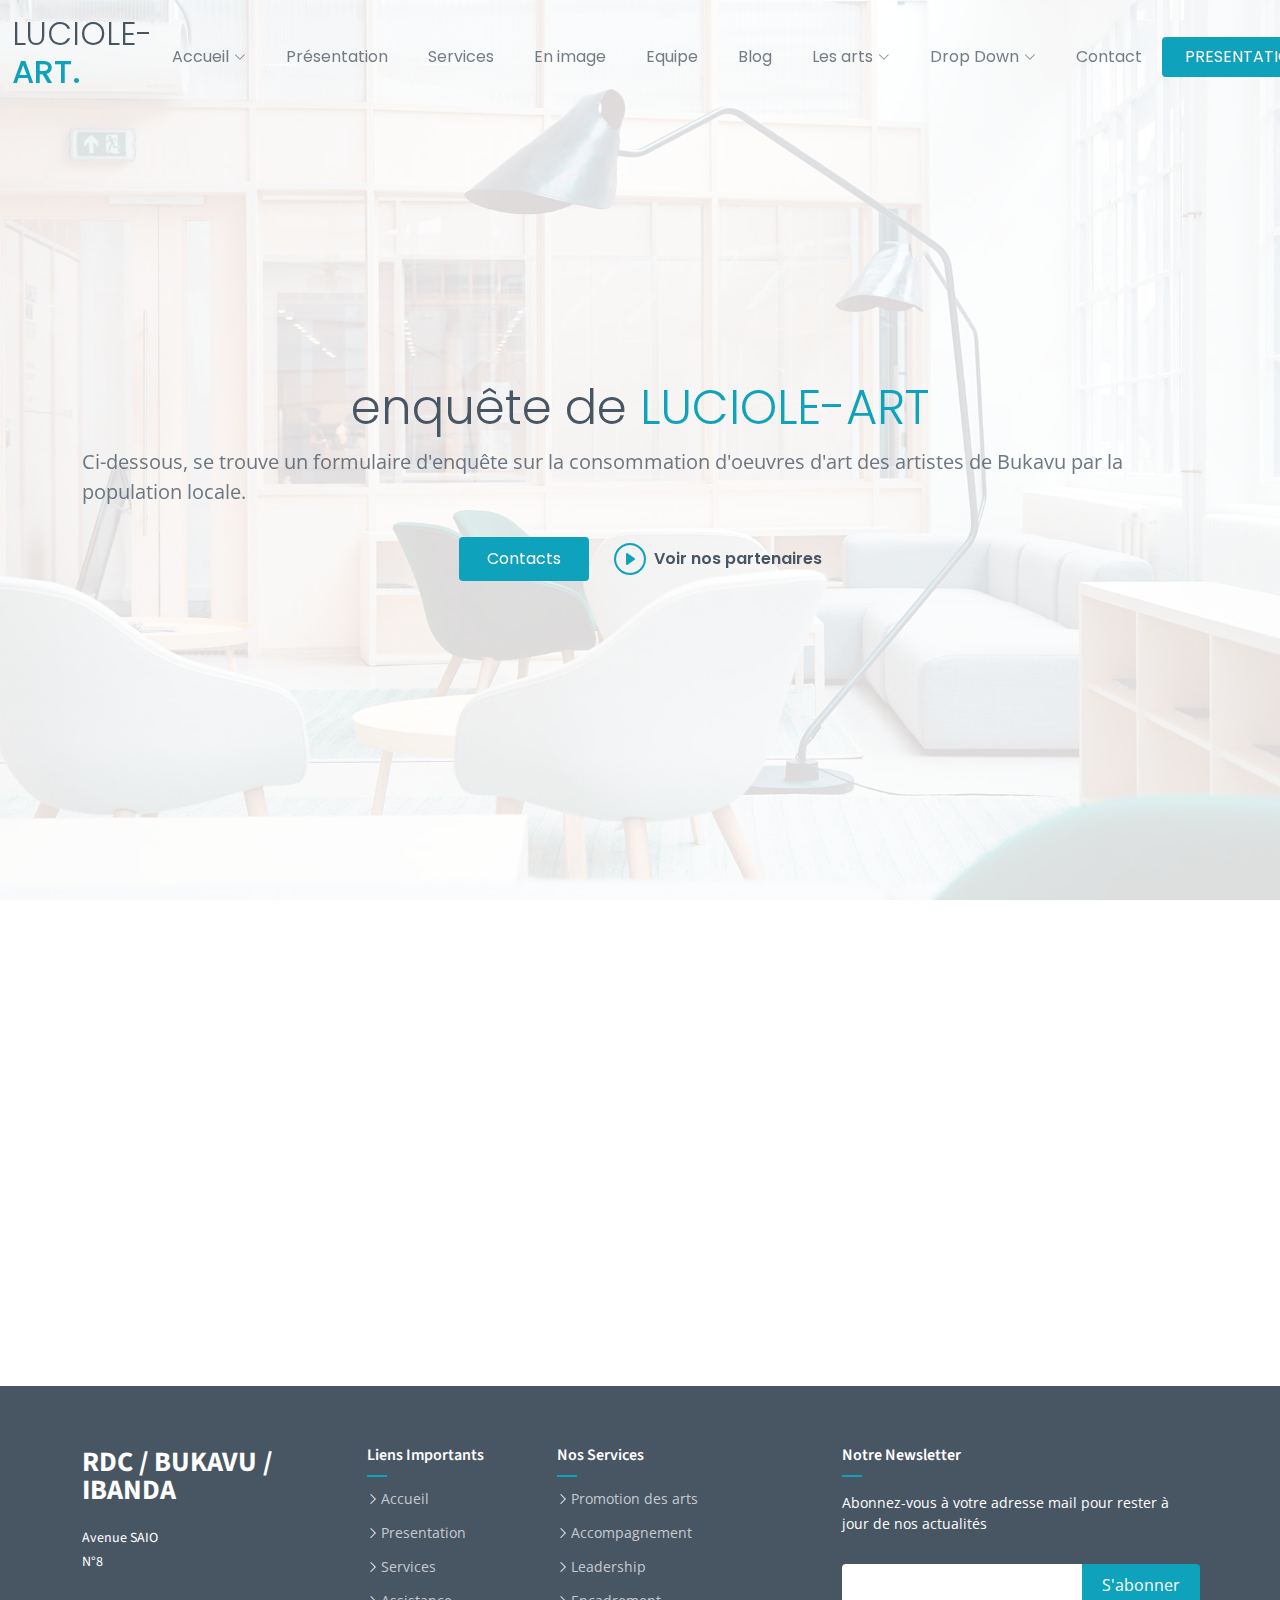
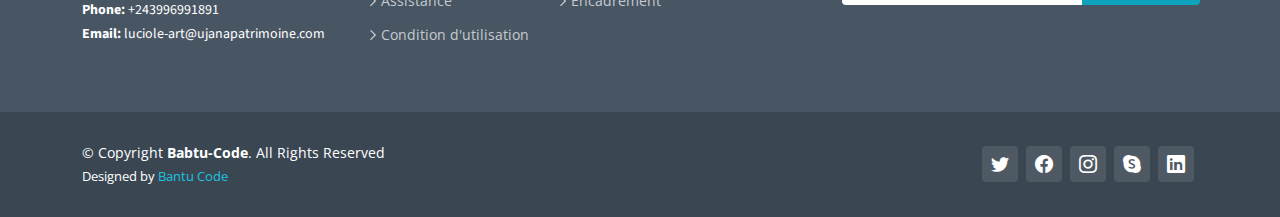
==== enquête.html @ b4d06d3a "Update enquête.html" ====
<!DOCTYPE html>
<html lang="en">

<head>
  <meta charset="utf-8">
  <meta content="width=device-width, initial-scale=1.0" name="viewport">

  <title>LUCIOLE-ART</title>
  <meta content="" name="description">
  <meta content="" name="keywords">

  <!-- Favicons -->
  <link href="logo.png" rel="icon">
  <link href="logo.png" rel="apple-touch-icon">

  <!-- Google Fonts -->
  <link rel="preconnect" href="https://fonts.googleapis.com">
  <link rel="preconnect" href="https://fonts.gstatic.com" crossorigin>
  <link href="https://fonts.googleapis.com/css2?family=Open+Sans:ital,wght@0,300;0,400;0,500;0,600;0,700;1,300;1,400;1,500;1,600;1,700&family=Poppins:ital,wght@0,300;0,400;0,500;0,600;0,700;1,300;1,400;1,500;1,600;1,700&family=Source+Sans+Pro:ital,wght@0,300;0,400;0,600;0,700;1,300;1,400;1,600;1,700&display=swap" rel="stylesheet">

  <!-- Vendor CSS Files -->
  <link href="bootstrap.min.css" rel="stylesheet">
  <link href="bootstrap-icons.css" rel="stylesheet">
  <link href="aos.css" rel="stylesheet">
  <link href="glightbox.min.css" rel="stylesheet">
  <link href="swiper-bundle.min.css" rel="stylesheet">

  <!-- Variables CSS Files. Uncomment your preferred color scheme -->
  <link href="variables.css" rel="stylesheet">
  <!-- <link href="assets/css/variables-blue.css" rel="stylesheet"> -->
  <!-- <link href="assets/css/variables-green.css" rel="stylesheet"> -->
  <!-- <link href="assets/css/variables-orange.css" rel="stylesheet"> -->
  <!-- <link href="assets/css/variables-purple.css" rel="stylesheet"> -->
  <!-- <link href="assets/css/variables-red.css" rel="stylesheet"> -->
  <!-- <link href="assets/css/variables-pink.css" rel="stylesheet"> -->

  <!-- Template Main CSS File -->
  <link href="main.css" rel="stylesheet">

  <!-- =======================================================
  * Template Name: HeroBiz
  * Updated: Sep 18 2023 with Bootstrap v5.3.2
  * Template URL: https://bootstrapmade.com/herobiz-bootstrap-business-template/
  * Author: BootstrapMade.com
  * License: https://bootstrapmade.com/license/
  ======================================================== -->
</head>

<body>

  <!-- ======= Header ======= -->
  <header id="header" class="header fixed-top" data-scrollto-offset="0">
    <div class="container-fluid d-flex align-items-center justify-content-between">

      <a href="index.html" class="logo d-flex align-items-center scrollto me-auto me-lg-0">
        <!-- Uncomment the line below if you also wish to use an image logo -->
        <!-- <img src="assets/img/logo.png" alt=""> -->
        <h1>LUCIOLE-<span>ART.</span></h1>
      </a>

      <nav id="navbar" class="navbar">
        <ul>

          <li class="dropdown"><a href="#"><span>Accueil</span> <i class="bi bi-chevron-down dropdown-indicator"></i></a>
            <ul>
              <li><a href="index.html" class="active">Accueil</a></li>
              <li><a href="index-2.html">Application Android</a></li>
              <li><a href="index-3.html">Nos partenaires</a></li>
              <li><a href="index-4.html">Nos extensions</a></li>
            </ul>
          </li>

          <li><a class="nav-link scrollto" href="index.html#about">Présentation</a></li>
          <li><a class="nav-link scrollto" href="index.html#services">Services</a></li>
          <li><a class="nav-link scrollto" href="index.html#portfolio">En image</a></li>
          <li><a class="nav-link scrollto" href="index.html#team">Equipe</a></li>
          <li><a href="blog.html">Blog</a></li>
          <li class="dropdown megamenu"><a href="#"><span>Les arts</span> <i class="bi bi-chevron-down dropdown-indicator"></i></a>
            <ul>
              <li>
                <a href="#">Dessin</a>
                <a href="#">Sculpture</a>
                <a href="#">Numérique</a>
              </li>
              <li>
                <a href="#">Slam & Poésie</a>
                <a href="#">Rap et Chant</a>
                <a href="#">Ecriture</a>
              </li>
              <li>
                <a href="#">Danse</a>
                <a href="#">Mode</a>
                <a href="#">Musique</a>
              </li>
              <li>
                <a href="#">Decoration</a>
                <a href="#">Design</a>
                <a href="#">Chant</a>
              </li>
            </ul>
          </li>
          <li class="dropdown"><a href="#"><span>Drop Down</span> <i class="bi bi-chevron-down dropdown-indicator"></i></a>
            <ul>
              <li><a href="#">Drop Down 1</a></li>
              <li class="dropdown"><a href="#"><span>Deep Drop Down</span> <i class="bi bi-chevron-down dropdown-indicator"></i></a>
                <ul>
                  <li><a href="#">Deep Drop Down 1</a></li>
                  <li><a href="#">Deep Drop Down 2</a></li>
                  <li><a href="#">Deep Drop Down 3</a></li>
                  <li><a href="#">Deep Drop Down 4</a></li>
                  <li><a href="#">Deep Drop Down 5</a></li>
                </ul>
              </li>
              <li><a href="#">Drop Down 2</a></li>
              <li><a href="#">Drop Down 3</a></li>
              <li><a href="#">Drop Down 4</a></li>
            </ul>
          </li>
          <li><a class="nav-link scrollto" href="index.html#contact">Contact</a></li>
        </ul>
        <i class="bi bi-list mobile-nav-toggle d-none"></i>
      </nav><!-- .navbar -->

      <a class="btn-getstarted scrollto" href="index.html#about">PRESENTATION</a>

    </div>
  </header><!-- End Header -->

  <section id="hero-fullscreen" class="hero-fullscreen d-flex align-items-center">
    <div class="container d-flex flex-column align-items-center position-relative" data-aos="zoom-out">
      <h2>enquête de <span>LUCIOLE-ART</span></h2>
      <p>Ci-dessous, se trouve un formulaire d'enquête sur la consommation d'oeuvres d'art des artistes de Bukavu par la population locale. </p>
      <div class="d-flex">
        <a href="index.html#contact" class="btn-get-started scrollto">Contacts</a>
        <a href="https://www.youtube.com/watch?v=LXb3EKWsInQ" class="glightbox btn-watch-video d-flex align-items-center"><i class="bi bi-play-circle"></i><span>Voir nos partenaires</span></a>
      </div>
    </div>
  </section>

  <main id="main">

   
<iframe width="640px" height="480px" src="https://forms.office.com/Pages/ResponsePage.aspx?id=DQSIkWdsW0yxEjajBLZtrQAAAAAAAAAAAAO__WdtbX1URDgzQzJWSE5RRldXRjhMTk0zRlJVTzNHSi4u&embed=true" frameborder="0" marginwidth="0" marginheight="0" style="border: none; max-width:100%; max-height:100vh" allowfullscreen webkitallowfullscreen mozallowfullscreen msallowfullscreen> </iframe>


  </main><!-- End #main -->

  <!-- ======= Footer ======= -->
  <footer id="footer" class="footer">

    <div class="footer-content">
      <div class="container">
        <div class="row">

          <div class="col-lg-3 col-md-6">
            <div class="footer-info">
              <h3>RDC / BUKAVU / Ibanda</h3>
              <p>
                Avenue SAIO <br>
                N°8<br><br>
                <strong>Phone:</strong> +243996991891<br>
                <strong>Email:</strong> luciole-art@ujanapatrimoine.com<br>
              </p>
            </div>
          </div>

          <div class="col-lg-2 col-md-6 footer-links">
            <h4>Liens Importants</h4>
            <ul>
              <li><i class="bi bi-chevron-right"></i> <a href="#">Accueil</a></li>
              <li><i class="bi bi-chevron-right"></i> <a href="#">Presentation</a></li>
              <li><i class="bi bi-chevron-right"></i> <a href="#">Services</a></li>
              <li><i class="bi bi-chevron-right"></i> <a href="#">Assistance</a></li>
              <li><i class="bi bi-chevron-right"></i> <a href="#">Condition d'utilisation</a></li>
            </ul>
          </div>

          <div class="col-lg-3 col-md-6 footer-links">
            <h4>Nos Services</h4>
            <ul>
              <li><i class="bi bi-chevron-right"></i> <a href="#">Promotion des arts</a></li>
              <li><i class="bi bi-chevron-right"></i> <a href="#">Accompagnement</a></li>
              <li><i class="bi bi-chevron-right"></i> <a href="#">Leadership</a></li>
              <li><i class="bi bi-chevron-right"></i> <a href="#">Encadrement</a></li>

            </ul>
          </div>

          <div class="col-lg-4 col-md-6 footer-newsletter">
            <h4>Notre Newsletter</h4>
            <p>Abonnez-vous à votre adresse mail pour rester à jour de nos actualités</p>
            <form action="" method="post">
              <input type="email" name="email"><input type="submit" value="S'abonner">
            </form>

          </div>

        </div>
      </div>
    </div>

    <div class="footer-legal text-center">
      <div class="container d-flex flex-column flex-lg-row justify-content-center justify-content-lg-between align-items-center">

        <div class="d-flex flex-column align-items-center align-items-lg-start">
          <div class="copyright">
            &copy; Copyright <strong><span>Babtu-Code</span></strong>. All Rights Reserved
          </div>
          <div class="credits">
            <!-- All the links in the footer should remain intact. -->
            <!-- You can delete the links only if you purchased the pro version. -->
            <!-- Licensing information: https://bootstrapmade.com/license/ -->
            <!-- Purchase the pro version with working PHP/AJAX contact form: https://bootstrapmade.com/herobiz-bootstrap-business-template/ -->
            Designed by <a href="#">Bantu Code</a>
          </div>
        </div>

        <div class="social-links order-first order-lg-last mb-3 mb-lg-0">
          <a href="#" class="twitter"><i class="bi bi-twitter"></i></a>
          <a href="#" class="facebook"><i class="bi bi-facebook"></i></a>
          <a href="#" class="instagram"><i class="bi bi-instagram"></i></a>
          <a href="#" class="google-plus"><i class="bi bi-skype"></i></a>
          <a href="#" class="linkedin"><i class="bi bi-linkedin"></i></a>
        </div>

      </div>
    </div>

  </footer><!-- End Footer -->

  <a href="#" class="scroll-top d-flex align-items-center justify-content-center"><i class="bi bi-arrow-up-short"></i></a>

  <div id="preloader"></div>

  <!-- Vendor JS Files -->
  <script src="bootstrap.bundle.min.js"></script>
  <script src="aos.js"></script>
  <script src="glightbox.min.js"></script>
  <script src="isotope.pkgd.min.js"></script>
  <script src="swiper-bundle.min.js"></script>
  <script src="validate.js"></script>

  <!-- Template Main JS File -->
  <script src="main.js"></script>

</body>
<!--Start of Tawk.to Script-->
<script type="text/javascript">
var Tawk_API=Tawk_API||{}, Tawk_LoadStart=new Date();
(function(){
var s1=document.createElement("script"),s0=document.getElementsByTagName("script")[0];
s1.async=true;
s1.src='https://embed.tawk.to/657c848707843602b8027b07/1hhn6bdko';
s1.charset='UTF-8';
s1.setAttribute('crossorigin','*');
s0.parentNode.insertBefore(s1,s0);
})();
</script>
</html>
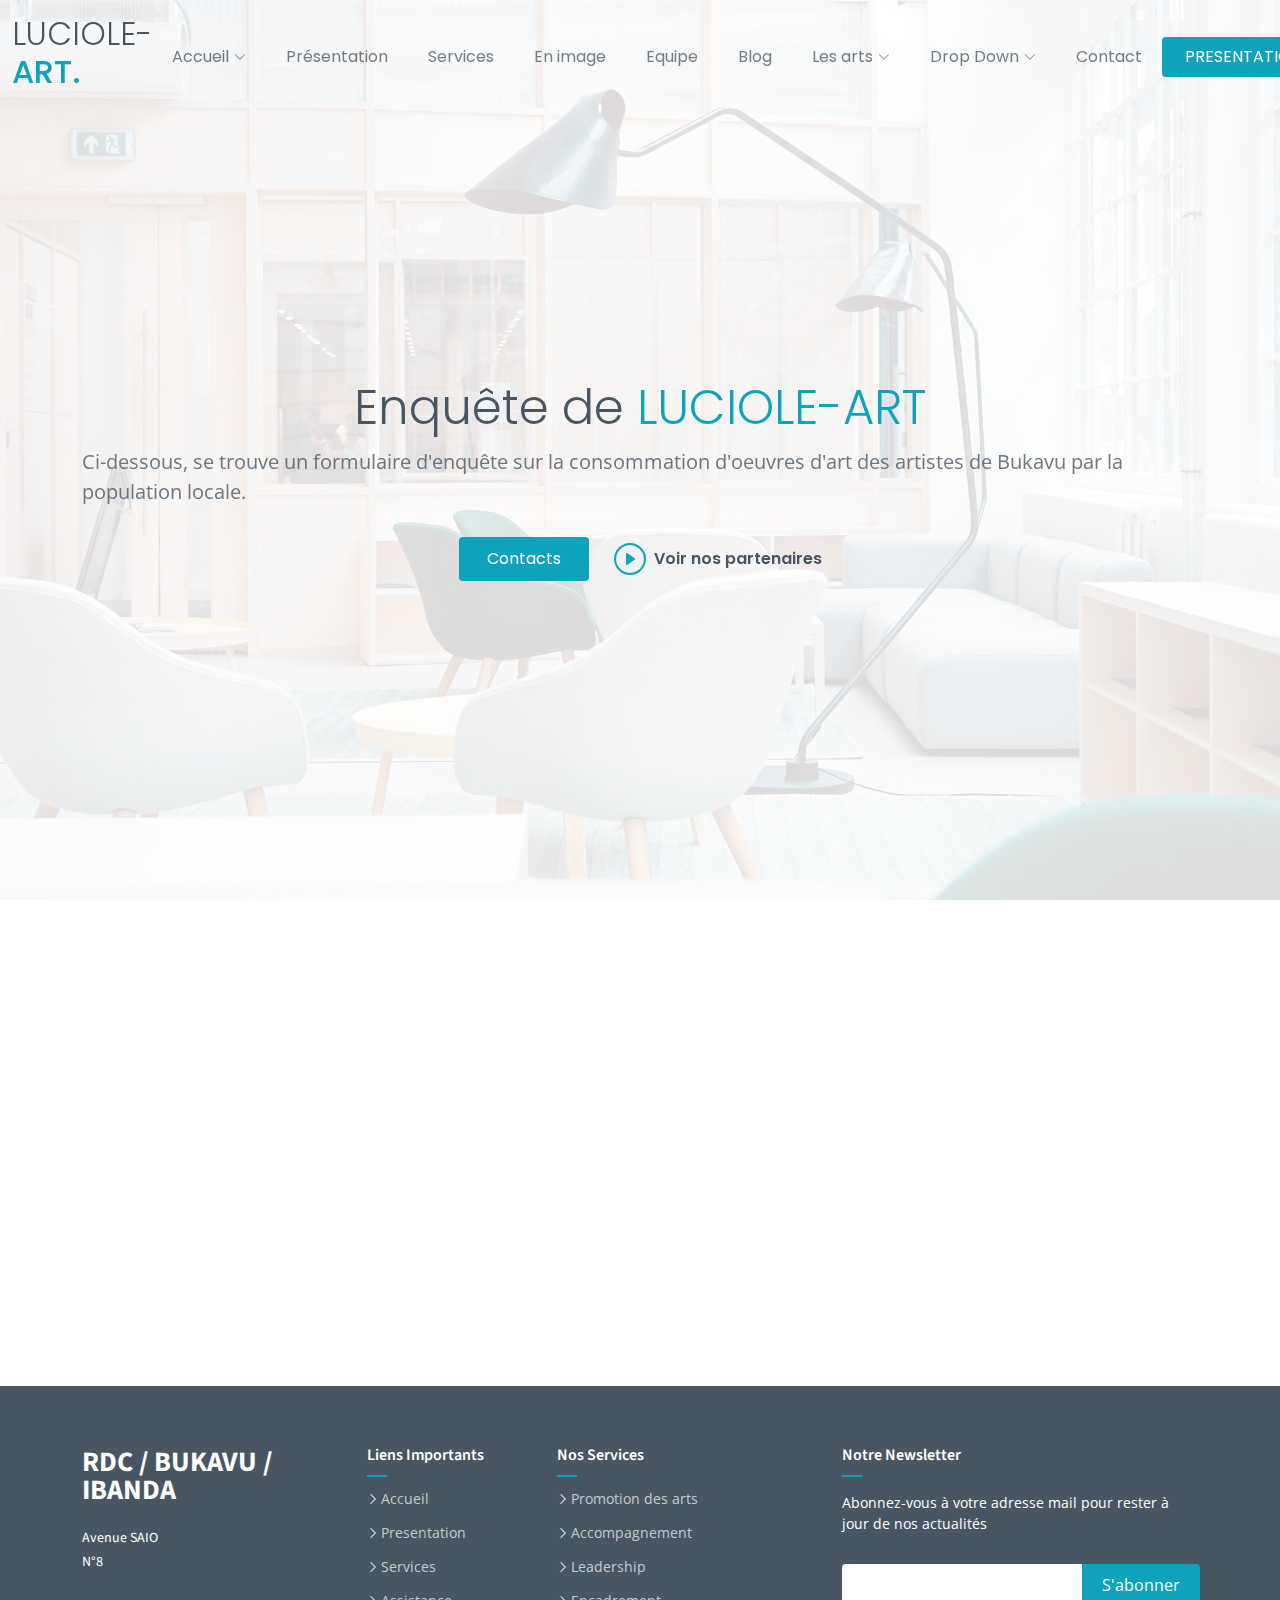
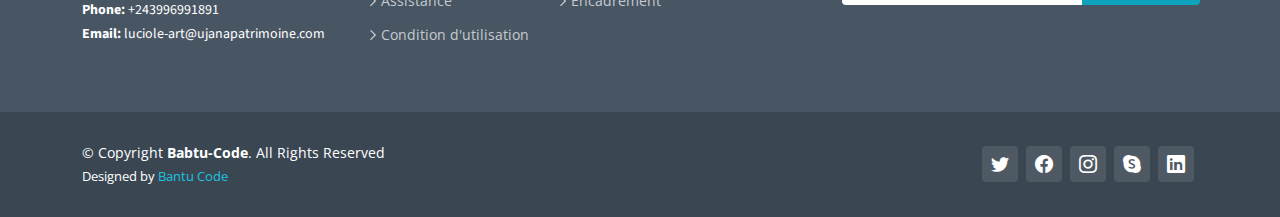
==== commit 91d3fdb3: "Update enquête.html" ====
--- a/enquête.html
+++ b/enquête.html
@@ -128,7 +128,7 @@
 
   <section id="hero-fullscreen" class="hero-fullscreen d-flex align-items-center">
     <div class="container d-flex flex-column align-items-center position-relative" data-aos="zoom-out">
-      <h2>enquête de <span>LUCIOLE-ART</span></h2>
+      <h2>Enquête de <span>LUCIOLE-ART</span></h2>
       <p>Ci-dessous, se trouve un formulaire d'enquête sur la consommation d'oeuvres d'art des artistes de Bukavu par la population locale. </p>
       <div class="d-flex">
         <a href="index.html#contact" class="btn-get-started scrollto">Contacts</a>
@@ -136,14 +136,10 @@
       </div>
     </div>
   </section>
-
-  <main id="main">
-
-   
 <iframe width="640px" height="480px" src="https://forms.office.com/Pages/ResponsePage.aspx?id=DQSIkWdsW0yxEjajBLZtrQAAAAAAAAAAAAO__WdtbX1URDgzQzJWSE5RRldXRjhMTk0zRlJVTzNHSi4u&embed=true" frameborder="0" marginwidth="0" marginheight="0" style="border: none; max-width:100%; max-height:100vh" allowfullscreen webkitallowfullscreen mozallowfullscreen msallowfullscreen> </iframe>
 
 
-  </main><!-- End #main -->
+
 
   <!-- ======= Footer ======= -->
   <footer id="footer" class="footer">
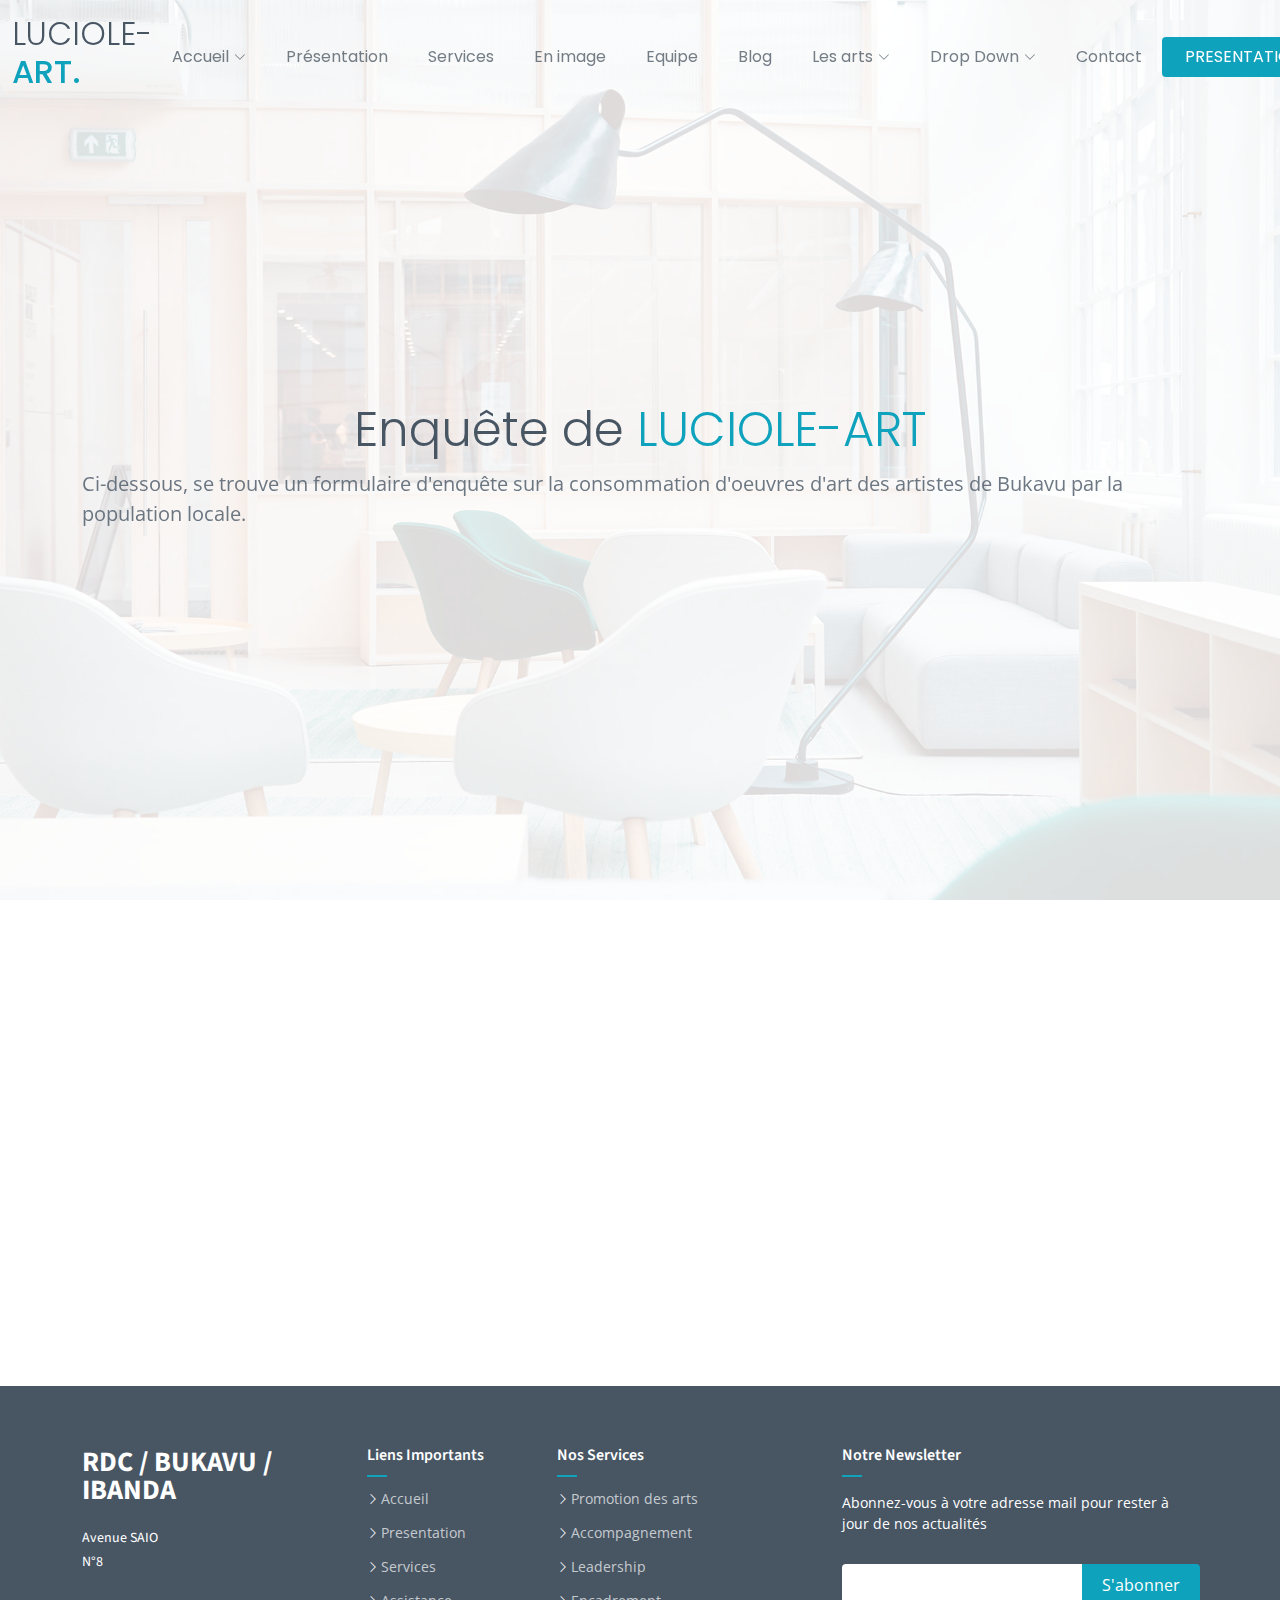
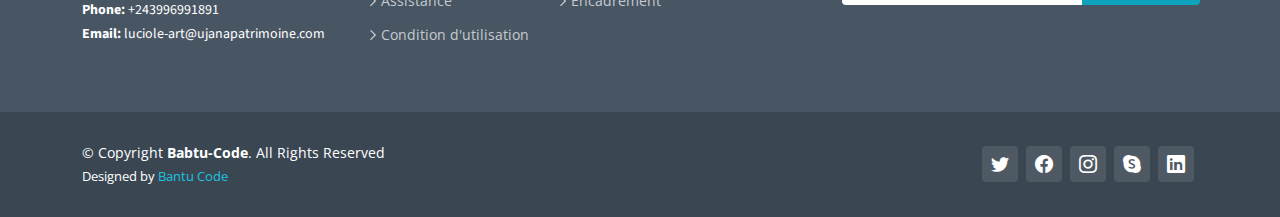
==== commit 54a653e5: "Update enquête.html" ====
--- a/enquête.html
+++ b/enquête.html
@@ -130,10 +130,7 @@
     <div class="container d-flex flex-column align-items-center position-relative" data-aos="zoom-out">
       <h2>Enquête de <span>LUCIOLE-ART</span></h2>
       <p>Ci-dessous, se trouve un formulaire d'enquête sur la consommation d'oeuvres d'art des artistes de Bukavu par la population locale. </p>
-      <div class="d-flex">
-        <a href="index.html#contact" class="btn-get-started scrollto">Contacts</a>
-        <a href="https://www.youtube.com/watch?v=LXb3EKWsInQ" class="glightbox btn-watch-video d-flex align-items-center"><i class="bi bi-play-circle"></i><span>Voir nos partenaires</span></a>
-      </div>
+      
     </div>
   </section>
 <iframe width="640px" height="480px" src="https://forms.office.com/Pages/ResponsePage.aspx?id=DQSIkWdsW0yxEjajBLZtrQAAAAAAAAAAAAO__WdtbX1URDgzQzJWSE5RRldXRjhMTk0zRlJVTzNHSi4u&embed=true" frameborder="0" marginwidth="0" marginheight="0" style="border: none; max-width:100%; max-height:100vh" allowfullscreen webkitallowfullscreen mozallowfullscreen msallowfullscreen> </iframe>
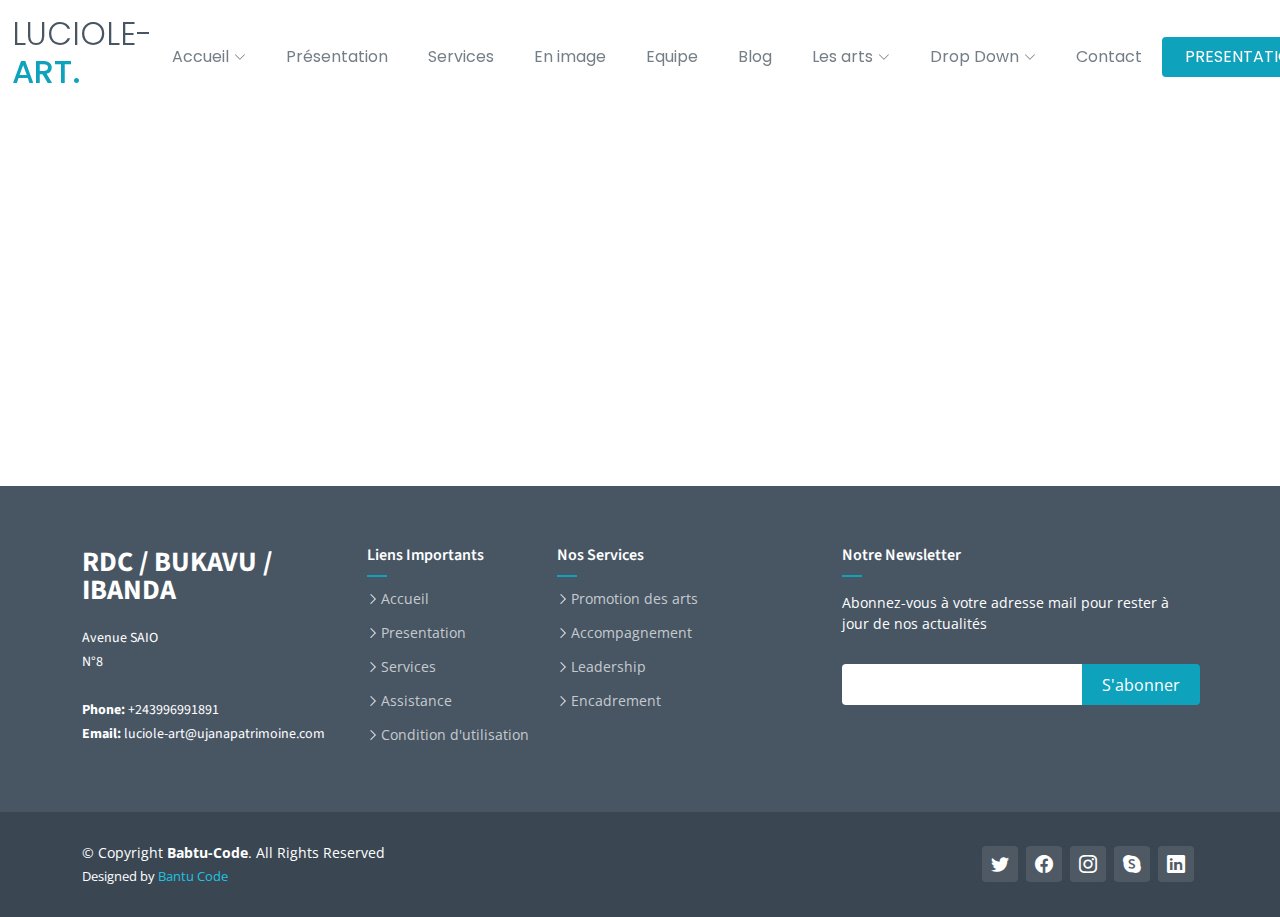
==== commit cb866a61: "Update enquête.html" ====
--- a/enquête.html
+++ b/enquête.html
@@ -126,13 +126,7 @@
     </div>
   </header><!-- End Header -->
 
-  <section id="hero-fullscreen" class="hero-fullscreen d-flex align-items-center">
-    <div class="container d-flex flex-column align-items-center position-relative" data-aos="zoom-out">
-      <h2>Enquête de <span>LUCIOLE-ART</span></h2>
-      <p>Ci-dessous, se trouve un formulaire d'enquête sur la consommation d'oeuvres d'art des artistes de Bukavu par la population locale. </p>
-      
-    </div>
-  </section>
+
 <iframe width="640px" height="480px" src="https://forms.office.com/Pages/ResponsePage.aspx?id=DQSIkWdsW0yxEjajBLZtrQAAAAAAAAAAAAO__WdtbX1URDgzQzJWSE5RRldXRjhMTk0zRlJVTzNHSi4u&embed=true" frameborder="0" marginwidth="0" marginheight="0" style="border: none; max-width:100%; max-height:100vh" allowfullscreen webkitallowfullscreen mozallowfullscreen msallowfullscreen> </iframe>
 
 
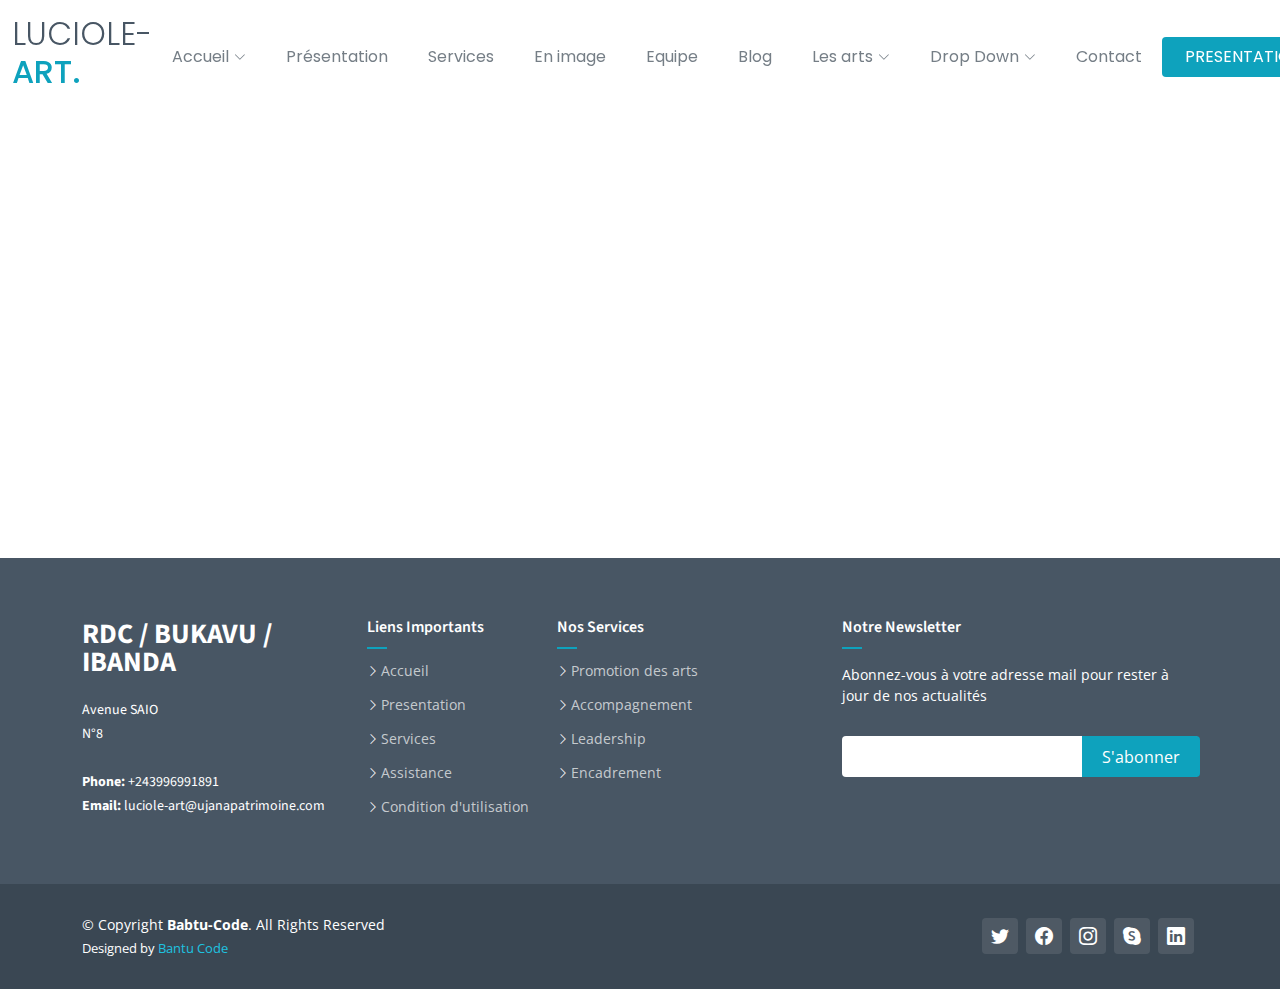
==== commit 44cc0ecd: "Update enquête.html" ====
--- a/enquête.html
+++ b/enquête.html
@@ -125,7 +125,9 @@
 
     </div>
   </header><!-- End Header -->
-
+<br/>
+  <br/>
+ <br/> 
 
 <iframe width="640px" height="480px" src="https://forms.office.com/Pages/ResponsePage.aspx?id=DQSIkWdsW0yxEjajBLZtrQAAAAAAAAAAAAO__WdtbX1URDgzQzJWSE5RRldXRjhMTk0zRlJVTzNHSi4u&embed=true" frameborder="0" marginwidth="0" marginheight="0" style="border: none; max-width:100%; max-height:100vh" allowfullscreen webkitallowfullscreen mozallowfullscreen msallowfullscreen> </iframe>
 
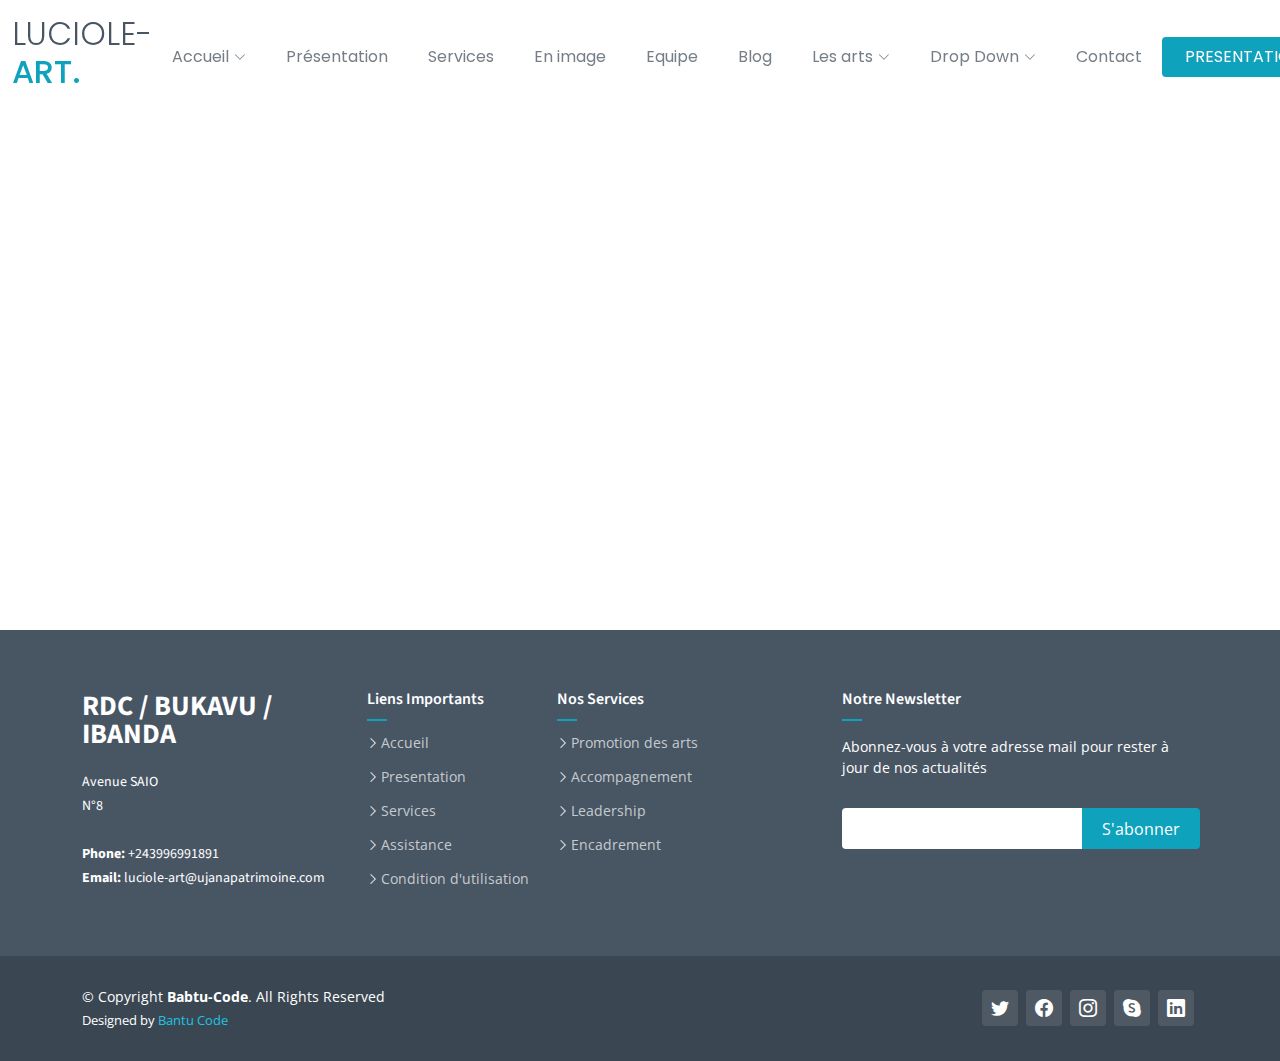
==== commit 61e72522: "Update enquête.html" ====
--- a/enquête.html
+++ b/enquête.html
@@ -128,7 +128,9 @@
 <br/>
   <br/>
  <br/> 
-
+<br/>
+  <br/>
+  <br/>
 <iframe width="640px" height="480px" src="https://forms.office.com/Pages/ResponsePage.aspx?id=DQSIkWdsW0yxEjajBLZtrQAAAAAAAAAAAAO__WdtbX1URDgzQzJWSE5RRldXRjhMTk0zRlJVTzNHSi4u&embed=true" frameborder="0" marginwidth="0" marginheight="0" style="border: none; max-width:100%; max-height:100vh" allowfullscreen webkitallowfullscreen mozallowfullscreen msallowfullscreen> </iframe>
 
 
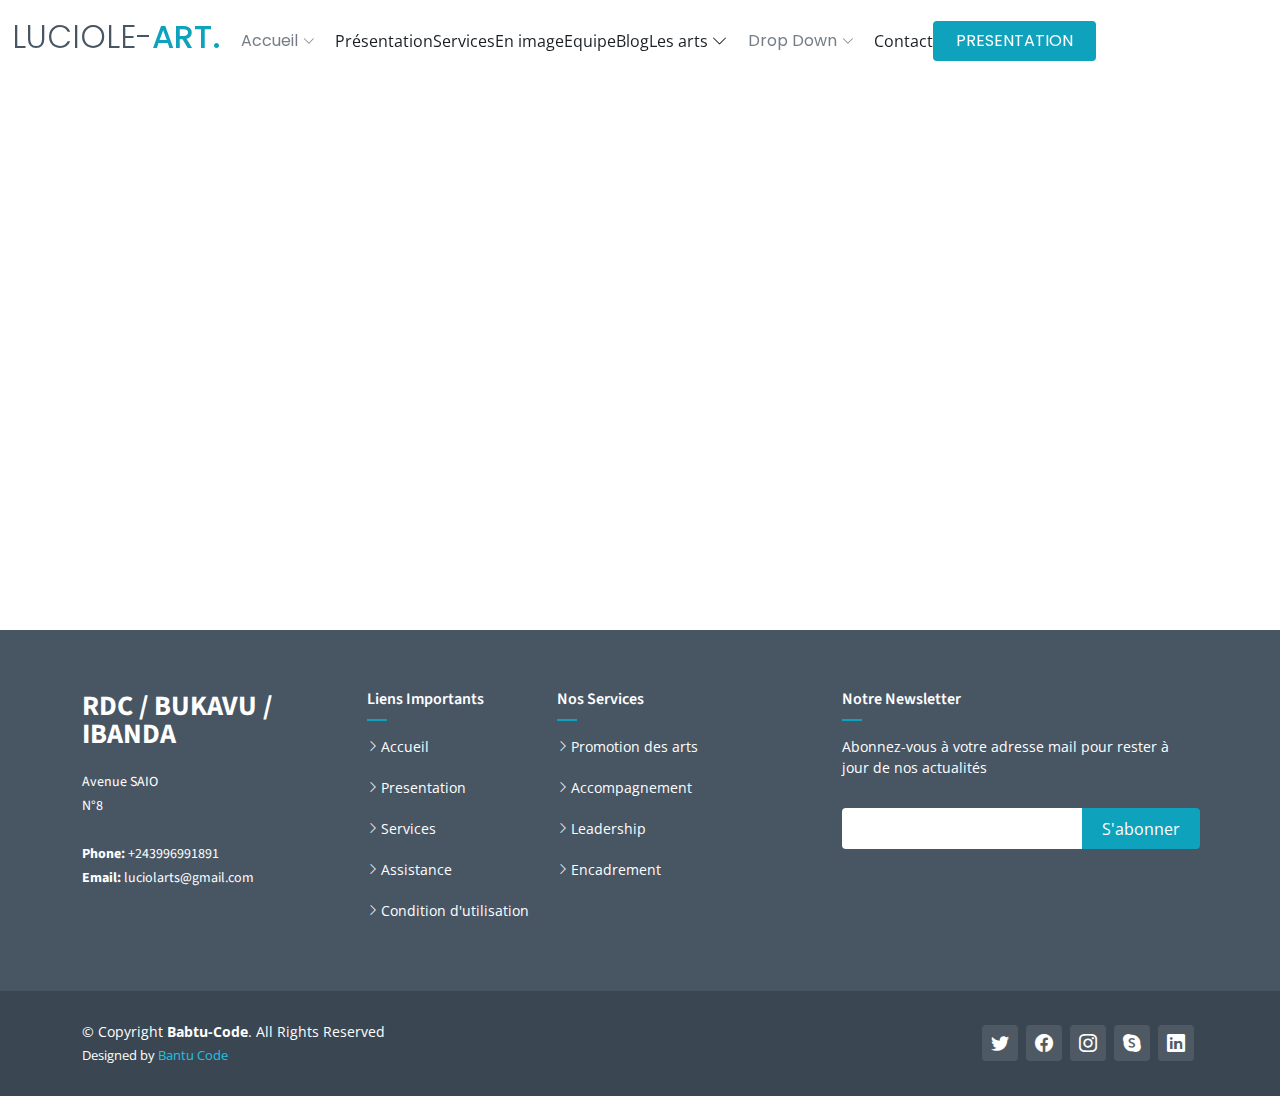
==== commit e6f9e770: "Update enquête.html" ====
--- a/enquête.html
+++ b/enquête.html
@@ -52,7 +52,7 @@
   <header id="header" class="header fixed-top" data-scrollto-offset="0">
     <div class="container-fluid d-flex align-items-center justify-content-between">
 
-      <a href="index.html" class="logo d-flex align-items-center scrollto me-auto me-lg-0">
+      <ax href="index.html" class="logo d-flex align-items-center scrollto me-auto me-lg-0">
         <!-- Uncomment the line below if you also wish to use an image logo -->
         <!-- <img src="assets/img/logo.png" alt=""> -->
         <h1>LUCIOLE-<span>ART.</span></h1>
@@ -63,29 +63,29 @@
 
           <li class="dropdown"><a href="#"><span>Accueil</span> <i class="bi bi-chevron-down dropdown-indicator"></i></a>
             <ul>
-              <li><a href="index.html" class="active">Accueil</a></li>
-              <li><a href="index-2.html">Application Android</a></li>
-              <li><a href="index-3.html">Nos partenaires</a></li>
-              <li><a href="index-4.html">Nos extensions</a></li>
+              <li><ax href="index.html" class="active">Accueil</a></li>
+              <li><ax href="index-2.html">Application Android</a></li>
+              <li><ax href="index-3.html">Nos partenaires</a></li>
+              <li><ax href="index-4.html">Nos extensions</a></li>
             </ul>
           </li>
 
-          <li><a class="nav-link scrollto" href="index.html#about">Présentation</a></li>
-          <li><a class="nav-link scrollto" href="index.html#services">Services</a></li>
-          <li><a class="nav-link scrollto" href="index.html#portfolio">En image</a></li>
-          <li><a class="nav-link scrollto" href="index.html#team">Equipe</a></li>
-          <li><a href="blog.html">Blog</a></li>
-          <li class="dropdown megamenu"><a href="#"><span>Les arts</span> <i class="bi bi-chevron-down dropdown-indicator"></i></a>
-            <ul>
-              <li>
-                <a href="#">Dessin</a>
-                <a href="#">Sculpture</a>
-                <a href="#">Numérique</a>
-              </li>
-              <li>
-                <a href="#">Slam & Poésie</a>
-                <a href="#">Rap et Chant</a>
-                <a href="#">Ecriture</a>
+          <li><ax class="nav-link scrollto" href="index.html#about">Présentation</a></li>
+          <li><ax class="nav-link scrollto" href="index.html#services">Services</a></li>
+          <li><ax class="nav-link scrollto" href="index.html#portfolio">En image</a></li>
+          <li><ax class="nav-link scrollto" href="index.html#team">Equipe</a></li>
+          <li><ax href="blog.html">Blog</a></li>
+          <li class="dropdown megamenu"><ax href="#"><span>Les arts</span> <i class="bi bi-chevron-down dropdown-indicator"></i></a>
+            <ul>
+              <li>
+                <ax href="#">Dessin</a>
+                <ax href="#">Sculpture</a>
+                <ax href="#">Numérique</a>
+              </li>
+              <li>
+                <ax href="#">Slam & Poésie</a>
+                <ax href="#">Rap et Chant</a>
+                <ax href="#">Ecriture</a>
               </li>
               <li>
                 <a href="#">Danse</a>
@@ -116,12 +116,12 @@
               <li><a href="#">Drop Down 4</a></li>
             </ul>
           </li>
-          <li><a class="nav-link scrollto" href="index.html#contact">Contact</a></li>
+          <li><ax class="nav-link scrollto" href="index.html#contact">Contact</a></li>
         </ul>
         <i class="bi bi-list mobile-nav-toggle d-none"></i>
       </nav><!-- .navbar -->
 
-      <a class="btn-getstarted scrollto" href="index.html#about">PRESENTATION</a>
+      <ax class="btn-getstarted scrollto" href="index.html#about">PRESENTATION</a>
 
     </div>
   </header><!-- End Header -->
@@ -150,7 +150,7 @@
                 Avenue SAIO <br>
                 N°8<br><br>
                 <strong>Phone:</strong> +243996991891<br>
-                <strong>Email:</strong> luciole-art@ujanapatrimoine.com<br>
+                <strong>Email:</strong> luciolarts@gmail.com<br>
               </p>
             </div>
           </div>
@@ -158,21 +158,21 @@
           <div class="col-lg-2 col-md-6 footer-links">
             <h4>Liens Importants</h4>
             <ul>
-              <li><i class="bi bi-chevron-right"></i> <a href="#">Accueil</a></li>
-              <li><i class="bi bi-chevron-right"></i> <a href="#">Presentation</a></li>
-              <li><i class="bi bi-chevron-right"></i> <a href="#">Services</a></li>
-              <li><i class="bi bi-chevron-right"></i> <a href="#">Assistance</a></li>
-              <li><i class="bi bi-chevron-right"></i> <a href="#">Condition d'utilisation</a></li>
+              <li><i class="bi bi-chevron-right"></i> <ax href="#">Accueil</a></li>
+              <li><i class="bi bi-chevron-right"></i> <ax href="#">Presentation</a></li>
+              <li><i class="bi bi-chevron-right"></i> <ax href="#">Services</a></li>
+              <li><i class="bi bi-chevron-right"></i> <ax href="#">Assistance</a></li>
+              <li><i class="bi bi-chevron-right"></i> <ax href="#">Condition d'utilisation</a></li>
             </ul>
           </div>
 
           <div class="col-lg-3 col-md-6 footer-links">
             <h4>Nos Services</h4>
             <ul>
-              <li><i class="bi bi-chevron-right"></i> <a href="#">Promotion des arts</a></li>
-              <li><i class="bi bi-chevron-right"></i> <a href="#">Accompagnement</a></li>
-              <li><i class="bi bi-chevron-right"></i> <a href="#">Leadership</a></li>
-              <li><i class="bi bi-chevron-right"></i> <a href="#">Encadrement</a></li>
+              <li><i class="bi bi-chevron-right"></i> <ax href="#">Promotion des arts</a></li>
+              <li><i class="bi bi-chevron-right"></i> <ax href="#">Accompagnement</a></li>
+              <li><i class="bi bi-chevron-right"></i> <ax href="#">Leadership</a></li>
+              <li><i class="bi bi-chevron-right"></i> <ax href="#">Encadrement</a></li>
 
             </ul>
           </div>
